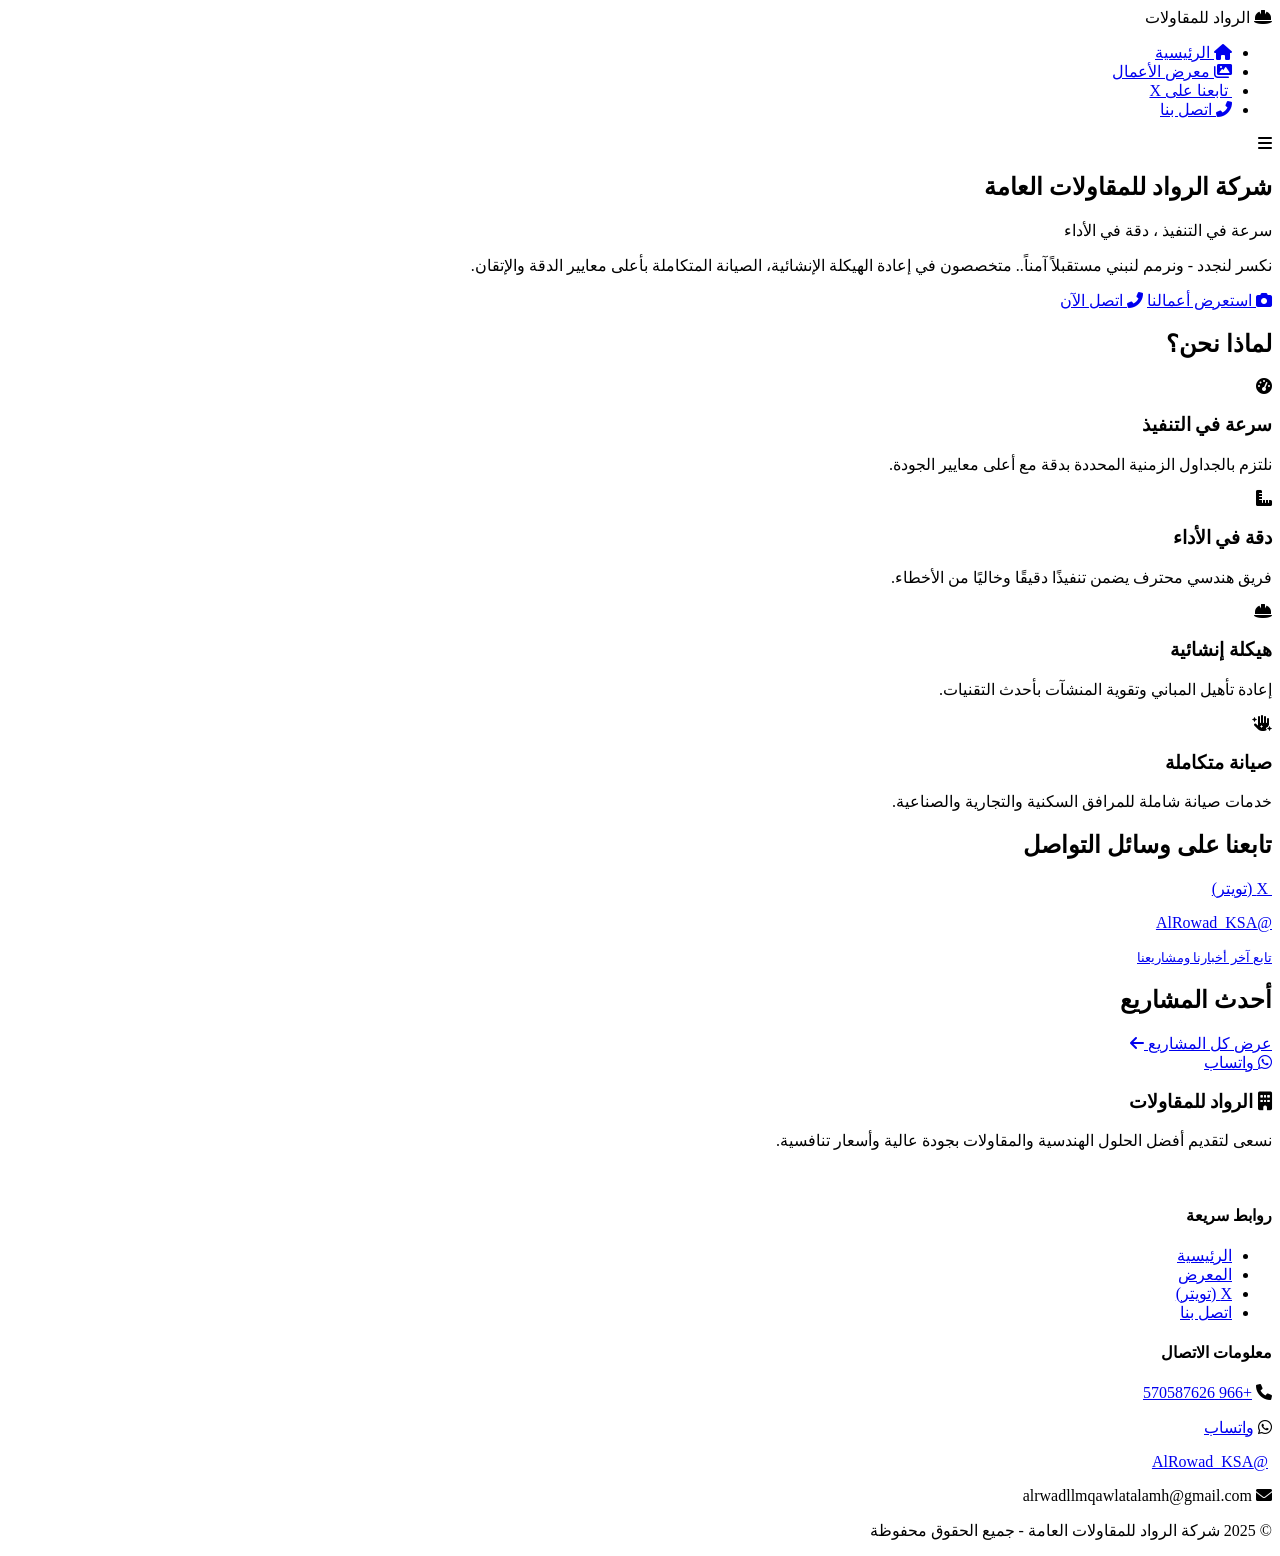
==== index.html @ 6d1a8a6c "Add files via upload" ====
<!DOCTYPE html>
<html lang="ar" dir="rtl">
<head>
  <meta charset="UTF-8">
  <meta name="viewport" content="width=device-width, initial-scale=1.0, viewport-fit=cover">
  <title>الرواد للمقاولات | الرئيسية</title>
  <link rel="stylesheet" href="style.css">
  <link href="https://fonts.googleapis.com/css2?family=Tajawal:wght@300;400;500;700;800&display=swap" rel="stylesheet">
  <link rel="stylesheet" href="https://cdnjs.cloudflare.com/ajax/libs/font-awesome/6.0.0-beta3/css/all.min.css">
</head>
<body>

  <nav class="navbar">
    <div class="nav-container">
      <div class="logo">
        <i class="fas fa-hard-hat"></i> 
        <span>الرواد للمقاولات</span>
      </div>
      <ul class="nav-links">
        <li><a href="index.html" class="active"><i class="fas fa-home"></i> الرئيسية</a></li>
        <li><a href="gallery.html"><i class="fas fa-images"></i> معرض الأعمال</a></li>
        <li><a href="https://x.com/AlRowad_KSA" target="_blank" rel="noopener noreferrer"><i class="fab fa-x-twitter"></i> تابعنا على X</a></li>
        <li><a href="#contact"><i class="fas fa-phone-alt"></i> اتصل بنا</a></li>
      </ul>
      <div class="menu-toggle" id="mobile-menu">
        <i class="fas fa-bars"></i>
      </div>
    </div>
  </nav>

  <section class="hero">
    <div class="hero-overlay"></div>
    <div class="hero-content">
      <h1 class="hero-title">شركة الرواد للمقاولات العامة</h1>
      <p class="hero-slogan">سرعة في التنفيذ ، دقة في الأداء</p>
      <div class="hero-divider"></div>
      <p class="hero-description">
        نكسر لنجدد - ونرمم لنبني مستقبلاً آمناً.. متخصصون في إعادة الهيكلة الإنشائية، 
        الصيانة المتكاملة بأعلى معايير الدقة والإتقان.
      </p>
      <div class="hero-buttons">
        <a href="gallery.html" class="btn btn-primary"><i class="fas fa-camera"></i> استعرض أعمالنا</a>
        <a href="tel:966570587626" class="btn btn-outline"><i class="fas fa-phone-alt"></i> اتصل الآن</a>
      </div>
    </div>
  </section>

  <section class="features">
    <div class="container">
      <h2 class="section-title">لماذا نحن؟</h2>
      <div class="features-grid">
        <div class="feature-card">
          <div class="feature-icon"><i class="fas fa-tachometer-alt"></i></div>
          <h3>سرعة في التنفيذ</h3>
          <p>نلتزم بالجداول الزمنية المحددة بدقة مع أعلى معايير الجودة.</p>
        </div>
        <div class="feature-card">
          <div class="feature-icon"><i class="fas fa-ruler-combined"></i></div>
          <h3>دقة في الأداء</h3>
          <p>فريق هندسي محترف يضمن تنفيذًا دقيقًا وخاليًا من الأخطاء.</p>
        </div>
        <div class="feature-card">
          <div class="feature-icon"><i class="fas fa-hard-hat"></i></div>
          <h3>هيكلة إنشائية</h3>
          <p>إعادة تأهيل المباني وتقوية المنشآت بأحدث التقنيات.</p>
        </div>
        <div class="feature-card">
          <div class="feature-icon"><i class="fas fa-hand-sparkles"></i></div>
          <h3>صيانة متكاملة</h3>
          <p>خدمات صيانة شاملة للمرافق السكنية والتجارية والصناعية.</p>
        </div>
      </div>
    </div>
  </section>

  <!-- قسم وسائل التواصل الاجتماعي مع X -->
  <section class="social-section">
    <div class="container">
      <h2 class="section-title">تابعنا على وسائل التواصل</h2>
      <div class="social-links">
        <a href="https://x.com/AlRowad_KSA" target="_blank" rel="noopener noreferrer" class="social-card x-card">
          <i class="fab fa-x-twitter"></i>
          <span>X (تويتر)</span>
          <p>@AlRowad_KSA</p>
          <small>تابع آخر أخبارنا ومشاريعنا</small>
        </a>
      </div>
    </div>
  </section>

  <section class="preview-gallery">
    <div class="container">
      <h2 class="section-title">أحدث المشاريع</h2>
      <div class="preview-grid" id="previewGrid"></div>
      <div class="center-btn">
        <a href="gallery.html" class="btn btn-secondary">عرض كل المشاريع <i class="fas fa-arrow-left"></i></a>
      </div>
    </div>
  </section>

  <div class="whatsapp-float">
    <a href="https://wa.me/966570587626" target="_blank" rel="noopener noreferrer">
      <i class="fab fa-whatsapp"></i> واتساب
    </a>
  </div>

  <footer id="contact">
    <div class="footer-container">
      <div class="footer-col">
        <h3><i class="fas fa-building"></i> الرواد للمقاولات</h3>
        <p>نسعى لتقديم أفضل الحلول الهندسية والمقاولات بجودة عالية وأسعار تنافسية.</p>
        <div class="social-icons">
          <a href="https://x.com/AlRowad_KSA" target="_blank" rel="noopener noreferrer"><i class="fab fa-x-twitter"></i></a>
        </div>
      </div>
      <div class="footer-col">
        <h4>روابط سريعة</h4>
        <ul>
          <li><a href="index.html">الرئيسية</a></li>
          <li><a href="gallery.html">المعرض</a></li>
          <li><a href="https://x.com/AlRowad_KSA" target="_blank">X (تويتر)</a></li>
          <li><a href="tel:966570587626">اتصل بنا</a></li>
        </ul>
      </div>
      <div class="footer-col">
        <h4>معلومات الاتصال</h4>
        <p><i class="fas fa-phone"></i> <a href="tel:966570587626">+966 570587626</a></p>
        <p><i class="fab fa-whatsapp"></i> <a href="https://wa.me/966570587626" target="_blank">واتساب</a></p>
        <p><i class="fab fa-x-twitter"></i> <a href="https://x.com/AlRowad_KSA" target="_blank">@AlRowad_KSA</a></p>
        <p><i class="fas fa-envelope"></i> alrwadllmqawlatalamh@gmail.com</p>
      </div>
    </div>
    <div class="footer-bottom">
      <p>© 2025 شركة الرواد للمقاولات العامة - جميع الحقوق محفوظة</p>
    </div>
  </footer>

  <script src="main.js"></script>
</body>
</html>
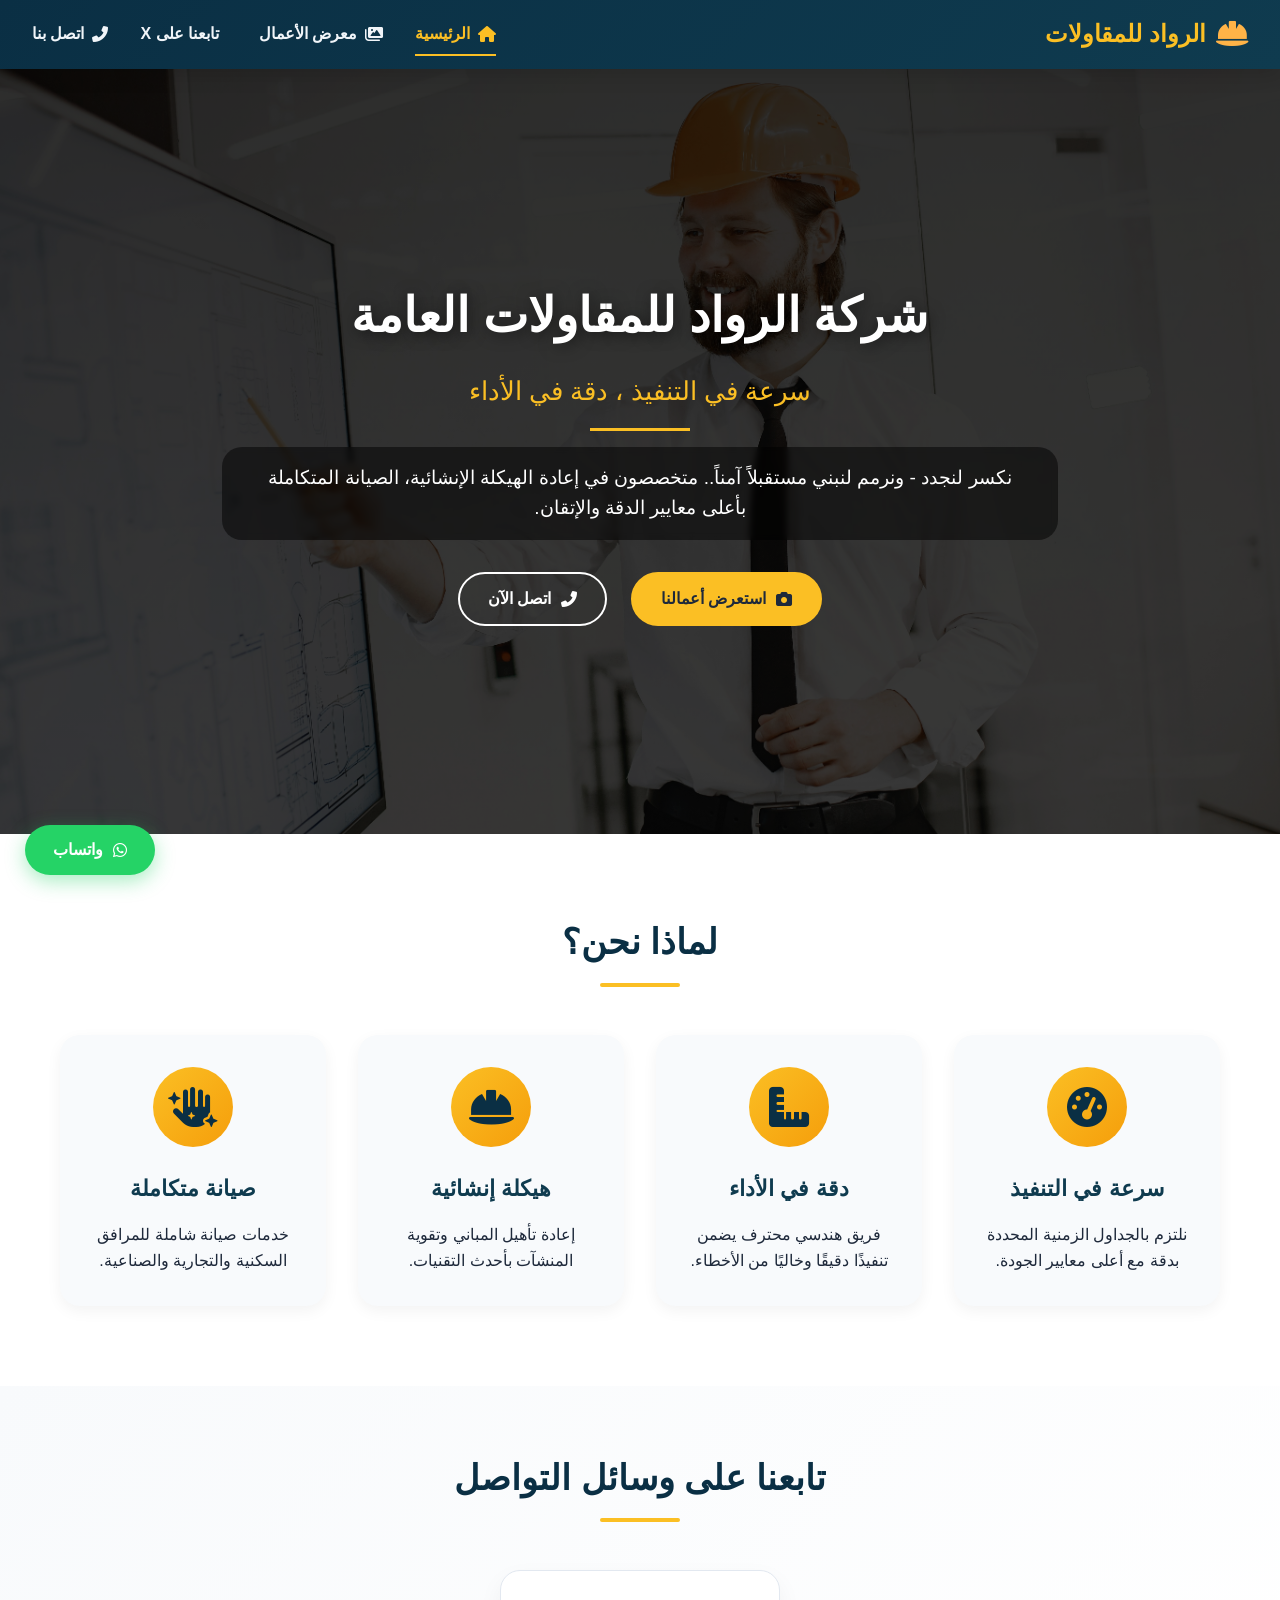
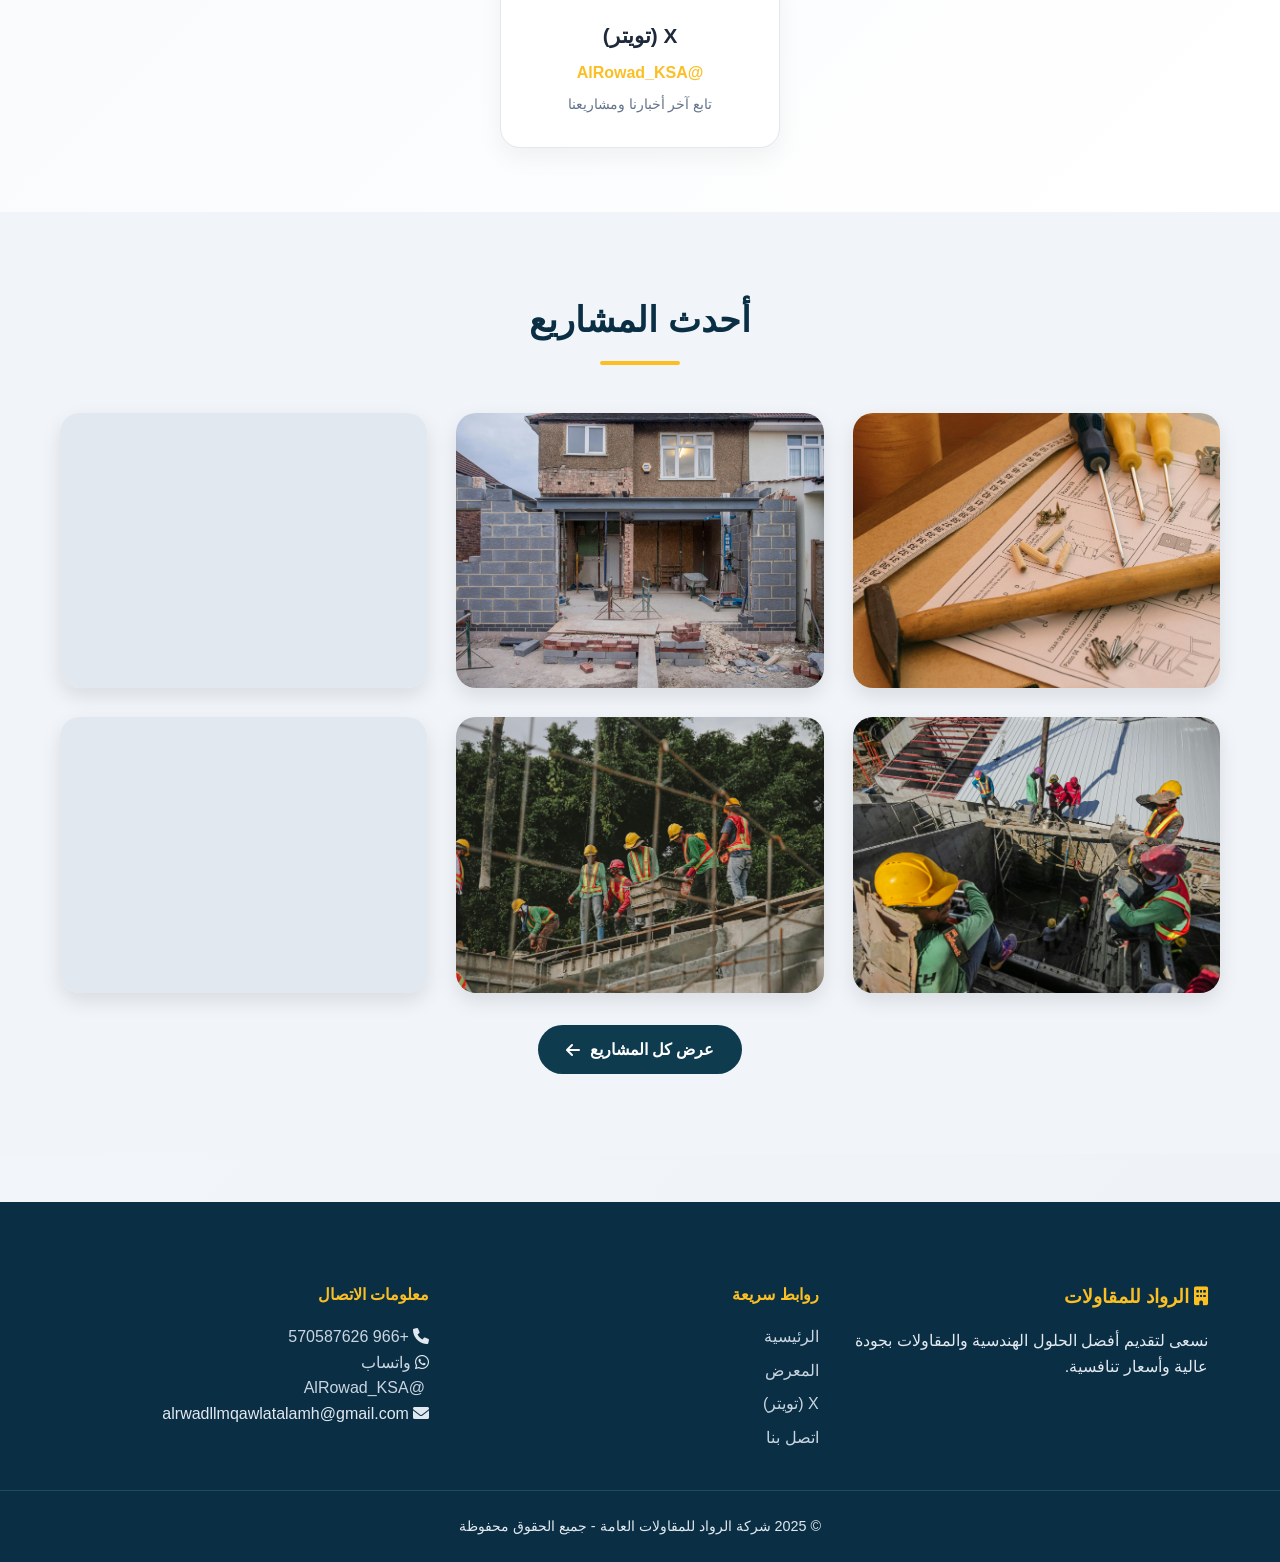
==== commit cc42451c: "Update index.html" ====
--- a/index.html
+++ b/index.html
@@ -3,6 +3,8 @@
 <head>
   <meta charset="UTF-8">
   <meta name="viewport" content="width=device-width, initial-scale=1.0, viewport-fit=cover">
+  <meta name="description" content="شركة الرواد للمقاولات بالمدينة المنورة: مقاول تكسير وترميم، قص خرسانه، مقاول بناء، معلم بلاط، مقاول انترلوك، ايبوكسي ارضيات، وعزل مائي بأعلى جودة.">
+<meta name="keywords" content="مقاول تكسير وترميم المدينة المنورة, قص خرسانه, مقاول بناء, معلم بلاط, مقاول انترلوك, ايبوكسي ارضيات, عزل مائي">
   <title>الرواد للمقاولات | الرئيسية</title>
   <link rel="stylesheet" href="style.css">
   <link href="https://fonts.googleapis.com/css2?family=Tajawal:wght@300;400;500;700;800&display=swap" rel="stylesheet">
@@ -137,4 +139,4 @@
 
   <script src="main.js"></script>
 </body>
-</html>+</html>
--- a/style.css
+++ b/style.css
@@ -0,0 +1,745 @@
+/* ============================================
+   style.css - الملف الرئيسي للأنماط
+   ============================================ */
+
+* {
+  margin: 0;
+  padding: 0;
+  box-sizing: border-box;
+}
+
+body {
+  font-family: 'Tajawal', 'Segoe UI', Tahoma, sans-serif;
+  background: linear-gradient(135deg, #f8fafc 0%, #eef2f7 100%);
+  color: #1e293b;
+  line-height: 1.6;
+}
+
+/* ========== شريط التنقل ========== */
+.navbar {
+  background: linear-gradient(135deg, #0a2f44 0%, #0f3b4f 100%);
+  box-shadow: 0 4px 20px rgba(0, 0, 0, 0.15);
+  position: sticky;
+  top: 0;
+  z-index: 1000;
+  padding: 0.8rem 0;
+}
+
+.nav-container {
+  max-width: 1300px;
+  margin: 0 auto;
+  display: flex;
+  justify-content: space-between;
+  align-items: center;
+  padding: 0 2rem;
+  flex-wrap: wrap;
+}
+
+.logo {
+  color: #fbbf24;
+  font-size: 1.5rem;
+  font-weight: 800;
+  display: flex;
+  align-items: center;
+  gap: 10px;
+}
+
+.logo i {
+  font-size: 1.8rem;
+  color: #ffb347;
+}
+
+.nav-links {
+  display: flex;
+  list-style: none;
+  gap: 2rem;
+  transition: all 0.3s ease;
+}
+
+.nav-links li a {
+  color: #f1f5f9;
+  text-decoration: none;
+  font-weight: 600;
+  font-size: 1rem;
+  padding: 0.5rem 0;
+  transition: 0.3s;
+  border-bottom: 2px solid transparent;
+  display: inline-flex;
+  align-items: center;
+  gap: 8px;
+}
+
+.nav-links li a:hover,
+.nav-links li a.active {
+  color: #fbbf24;
+  border-bottom-color: #fbbf24;
+}
+
+.menu-toggle {
+  display: none;
+  font-size: 1.8rem;
+  color: white;
+  cursor: pointer;
+}
+
+/* ========== القسم الرئيسي Hero ========== */
+.hero {
+  position: relative;
+  min-height: 85vh;
+  background: linear-gradient(rgba(0, 0, 0, 0.7), rgba(0, 0, 0, 0.6)), url('eng.jpg.jpg');
+  background-size: cover;
+  background-position: center;
+  background-attachment: fixed;
+  display: flex;
+  align-items: center;
+  justify-content: center;
+  text-align: center;
+}
+
+.hero-overlay {
+  position: absolute;
+  top: 0;
+  left: 0;
+  width: 100%;
+  height: 100%;
+  background: rgba(0, 0, 0, 0.4);
+}
+
+.hero-content {
+  position: relative;
+  z-index: 2;
+  max-width: 900px;
+  padding: 2rem;
+  animation: fadeInUp 0.8s ease;
+}
+
+@keyframes fadeInUp {
+  from {
+    opacity: 0;
+    transform: translateY(30px);
+  }
+  to {
+    opacity: 1;
+    transform: translateY(0);
+  }
+}
+
+.hero-title {
+  font-size: 3rem;
+  font-weight: 800;
+  color: #fff;
+  text-shadow: 2px 2px 15px rgba(0, 0, 0, 0.5);
+  margin-bottom: 1rem;
+}
+
+.hero-slogan {
+  font-size: 1.6rem;
+  font-weight: 500;
+  color: #fbbf24;
+  margin-bottom: 1rem;
+}
+
+.hero-divider {
+  width: 100px;
+  height: 3px;
+  background: #fbbf24;
+  margin: 1rem auto;
+}
+
+.hero-description {
+  font-size: 1.2rem;
+  color: #fff;
+  background: rgba(0, 0, 0, 0.5);
+  padding: 1rem 1.5rem;
+  border-radius: 20px;
+  backdrop-filter: blur(3px);
+  margin-bottom: 2rem;
+}
+
+/* أزرار */
+.btn {
+  display: inline-flex;
+  align-items: center;
+  gap: 10px;
+  padding: 12px 28px;
+  text-decoration: none;
+  border-radius: 50px;
+  font-weight: 600;
+  transition: all 0.3s ease;
+  font-size: 1rem;
+}
+
+.btn-primary {
+  background: #fbbf24;
+  color: #1e293b;
+  border: 2px solid #fbbf24;
+}
+
+.btn-primary:hover {
+  background: transparent;
+  color: #fbbf24;
+  transform: translateY(-3px);
+  box-shadow: 0 10px 25px rgba(0, 0, 0, 0.2);
+}
+
+.btn-outline {
+  background: transparent;
+  color: white;
+  border: 2px solid white;
+}
+
+.btn-outline:hover {
+  background: white;
+  color: #0a2f44;
+  transform: translateY(-3px);
+}
+
+.btn-secondary {
+  background: #0f3b4f;
+  color: white;
+  border: none;
+}
+
+.btn-secondary:hover {
+  background: #1e4a62;
+  transform: translateY(-2px);
+}
+
+.hero-buttons {
+  display: flex;
+  gap: 1.5rem;
+  justify-content: center;
+  flex-wrap: wrap;
+}
+
+/* ========== قسم المميزات ========== */
+.container {
+  max-width: 1200px;
+  margin: 0 auto;
+  padding: 0 20px;
+}
+
+.features {
+  padding: 5rem 0;
+  background: #ffffff;
+}
+
+.section-title {
+  text-align: center;
+  font-size: 2.2rem;
+  font-weight: 700;
+  color: #0a2f44;
+  margin-bottom: 3rem;
+  position: relative;
+  padding-bottom: 1rem;
+}
+
+.section-title::after {
+  content: '';
+  position: absolute;
+  bottom: 0;
+  right: 50%;
+  transform: translateX(50%);
+  width: 80px;
+  height: 4px;
+  background: #fbbf24;
+  border-radius: 2px;
+}
+
+.features-grid {
+  display: grid;
+  grid-template-columns: repeat(auto-fit, minmax(250px, 1fr));
+  gap: 2rem;
+}
+
+.feature-card {
+  text-align: center;
+  padding: 2rem;
+  background: #f8fafc;
+  border-radius: 20px;
+  transition: all 0.3s ease;
+  box-shadow: 0 5px 15px rgba(0, 0, 0, 0.05);
+}
+
+.feature-card:hover {
+  transform: translateY(-10px);
+  box-shadow: 0 15px 35px rgba(0, 0, 0, 0.1);
+  background: white;
+}
+
+.feature-icon {
+  width: 80px;
+  height: 80px;
+  background: linear-gradient(135deg, #fbbf24, #f59e0b);
+  border-radius: 50%;
+  display: flex;
+  align-items: center;
+  justify-content: center;
+  margin: 0 auto 1.5rem;
+}
+
+.feature-icon i {
+  font-size: 2.5rem;
+  color: #0a2f44;
+}
+
+.feature-card h3 {
+  font-size: 1.4rem;
+  margin-bottom: 1rem;
+  color: #0f3b4f;
+}
+
+/* ========== معاينة المعرض ========== */
+.preview-gallery {
+  padding: 5rem 0;
+  background: #f1f5f9;
+}
+
+.preview-grid {
+  display: grid;
+  grid-template-columns: repeat(auto-fit, minmax(280px, 1fr));
+  gap: 1.8rem;
+  margin-bottom: 2rem;
+}
+
+.preview-item {
+  overflow: hidden;
+  border-radius: 20px;
+  box-shadow: 0 8px 20px rgba(0, 0, 0, 0.1);
+  transition: 0.3s;
+  aspect-ratio: 4 / 3;
+}
+
+.preview-item img {
+  width: 100%;
+  height: 100%;
+  object-fit: cover;
+  transition: transform 0.5s ease;
+}
+
+.preview-item:hover img {
+  transform: scale(1.1);
+}
+
+.center-btn {
+  text-align: center;
+  margin-top: 2rem;
+}
+
+/* ========== صفحة المعرض ========== */
+.gallery-header {
+  background: linear-gradient(135deg, #0a2f44, #1e4a62);
+  padding: 4rem 2rem;
+  text-align: center;
+  color: white;
+}
+
+.gallery-header-content h1 {
+  font-size: 2.5rem;
+  margin-bottom: 1rem;
+}
+
+.gallery-header-content i {
+  color: #fbbf24;
+}
+
+.gallery-filter {
+  display: flex;
+  justify-content: center;
+  gap: 1rem;
+  padding: 2rem;
+  flex-wrap: wrap;
+  background: #ffffff;
+  border-bottom: 1px solid #e2e8f0;
+}
+
+.filter-btn {
+  padding: 8px 24px;
+  border: none;
+  background: #e2e8f0;
+  color: #1e293b;
+  border-radius: 50px;
+  cursor: pointer;
+  font-weight: 600;
+  transition: all 0.3s;
+  font-family: inherit;
+  font-size: 0.95rem;
+}
+
+.filter-btn.active,
+.filter-btn:hover {
+  background: #fbbf24;
+  color: #0a2f44;
+  transform: translateY(-2px);
+}
+
+.container-gallery {
+  max-width: 1300px;
+  margin: 0 auto;
+  padding: 2rem;
+}
+
+.gallery-grid {
+  display: grid;
+  grid-template-columns: repeat(auto-fill, minmax(320px, 1fr));
+  gap: 2rem;
+}
+
+.gallery-item {
+  position: relative;
+  border-radius: 20px;
+  overflow: hidden;
+  box-shadow: 0 10px 25px rgba(0, 0, 0, 0.1);
+  transition: all 0.4s cubic-bezier(0.175, 0.885, 0.32, 1.275);
+  cursor: pointer;
+  aspect-ratio: 4 / 3;
+}
+
+.gallery-item img {
+  width: 100%;
+  height: 100%;
+  object-fit: cover;
+  transition: transform 0.5s ease;
+}
+
+.gallery-item:hover {
+  transform: translateY(-8px);
+  box-shadow: 0 20px 35px rgba(0, 0, 0, 0.2);
+}
+
+.gallery-item:hover img {
+  transform: scale(1.08);
+}
+
+.gallery-overlay {
+  position: absolute;
+  bottom: -100%;
+  left: 0;
+  right: 0;
+  background: linear-gradient(to top, rgba(0, 0, 0, 0.9), transparent);
+  color: white;
+  padding: 1.5rem;
+  transition: bottom 0.4s ease;
+}
+
+.gallery-item:hover .gallery-overlay {
+  bottom: 0;
+}
+
+.gallery-overlay h3 {
+  font-size: 1.1rem;
+  margin-bottom: 0.3rem;
+}
+
+.gallery-overlay p {
+  font-size: 0.85rem;
+  opacity: 0.9;
+}
+
+/* ========== زر تحميل المزيد ========== */
+.load-more-container {
+  text-align: center;
+  margin: 3rem 0;
+}
+
+.btn-load-more {
+  background: #0f3b4f;
+  color: white;
+  border: none;
+  padding: 12px 32px;
+  border-radius: 50px;
+  font-weight: 600;
+  font-size: 1rem;
+  cursor: pointer;
+  transition: all 0.3s;
+  display: inline-flex;
+  align-items: center;
+  gap: 10px;
+}
+
+.btn-load-more:hover {
+  background: #fbbf24;
+  color: #0a2f44;
+  transform: translateY(-2px);
+}
+
+/* ========== واتساب ثابت ========== */
+.whatsapp-float {
+  position: fixed;
+  bottom: 25px;
+  left: 25px;
+  z-index: 9999;
+}
+
+.whatsapp-float a {
+  background: #25d366;
+  color: white;
+  padding: 12px 28px;
+  border-radius: 50px;
+  text-decoration: none;
+  font-weight: bold;
+  display: flex;
+  align-items: center;
+  gap: 10px;
+  box-shadow: 0 6px 20px rgba(37, 211, 102, 0.4);
+  transition: all 0.3s;
+  font-size: 1rem;
+}
+
+.whatsapp-float a:hover {
+  transform: scale(1.08);
+  box-shadow: 0 10px 25px rgba(37, 211, 102, 0.5);
+}
+
+/* ========== تذييل الصفحة ========== */
+footer {
+  background: #0a2f44;
+  color: #e2e8f0;
+  padding-top: 3rem;
+  margin-top: 3rem;
+}
+
+.footer-container {
+  max-width: 1200px;
+  margin: 0 auto;
+  display: grid;
+  grid-template-columns: repeat(auto-fit, minmax(250px, 1fr));
+  gap: 2rem;
+  padding: 2rem;
+}
+
+.footer-col h3,
+.footer-col h4 {
+  color: #fbbf24;
+  margin-bottom: 1rem;
+}
+
+.footer-col ul {
+  list-style: none;
+}
+
+.footer-col ul li {
+  margin-bottom: 0.5rem;
+}
+
+.footer-col ul li a,
+.footer-col p a {
+  color: #cbd5e1;
+  text-decoration: none;
+  transition: 0.3s;
+}
+
+.footer-col ul li a:hover,
+.footer-col p a:hover {
+  color: #fbbf24;
+}
+
+.footer-bottom {
+  text-align: center;
+  padding: 1.5rem;
+  border-top: 1px solid #1e4a62;
+  font-size: 0.9rem;
+}
+
+/* ========== تصميم متجاوب ========== */
+@media (max-width: 768px) {
+  .menu-toggle {
+    display: block;
+  }
+
+  .nav-links {
+    position: fixed;
+    top: 70px;
+    right: -100%;
+    width: 70%;
+    height: calc(100vh - 70px);
+    background: #0f3b4f;
+    flex-direction: column;
+    align-items: center;
+    padding: 2rem;
+    transition: 0.3s;
+    gap: 1.5rem;
+    box-shadow: -5px 0 15px rgba(0, 0, 0, 0.2);
+  }
+
+  .nav-links.nav-active {
+    right: 0;
+  }
+
+  .hero-title {
+    font-size: 2rem;
+  }
+
+  .hero-slogan {
+    font-size: 1.2rem;
+  }
+
+  .hero-description {
+    font-size: 1rem;
+  }
+
+  .section-title {
+    font-size: 1.8rem;
+  }
+
+  .gallery-grid {
+    grid-template-columns: repeat(auto-fill, minmax(280px, 1fr));
+    gap: 1.5rem;
+  }
+
+  .filter-btn {
+    padding: 6px 16px;
+    font-size: 0.85rem;
+  }
+}
+
+/* ========== تأثيرات إضافية ========== */
+@keyframes shimmer {
+  0% {
+    background-position: -1000px 0;
+  }
+  100% {
+    background-position: 1000px 0;
+  }
+}
+
+img {
+  background: #e2e8f0;
+}
+
+/* مودال لعرض الصور (اختياري) */
+.modal {
+  display: none;
+  position: fixed;
+  z-index: 10000;
+  left: 0;
+  top: 0;
+  width: 100%;
+  height: 100%;
+  background-color: rgba(0, 0, 0, 0.95);
+  justify-content: center;
+  align-items: center;
+}
+
+.modal-content {
+  max-width: 90%;
+  max-height: 90%;
+  border-radius: 15px;
+}
+
+.modal-close {
+  position: absolute;
+  top: 20px;
+  left: 35px;
+  color: #fff;
+  font-size: 40px;
+  cursor: pointer;
+}
+.social-section {
+  padding: 4rem 0;
+  background: linear-gradient(135deg, #f8fafc 0%, #ffffff 100%);
+}
+
+.social-links {
+  display: flex;
+  justify-content: center;
+  gap: 2rem;
+  flex-wrap: wrap;
+  margin-top: 2rem;
+}
+
+.social-card {
+  background: white;
+  border-radius: 20px;
+  padding: 2rem 2.5rem;
+  text-align: center;
+  text-decoration: none;
+  transition: all 0.3s ease;
+  box-shadow: 0 10px 25px rgba(0, 0, 0, 0.05);
+  min-width: 280px;
+  border: 1px solid #e2e8f0;
+}
+
+.social-card:hover {
+  transform: translateY(-8px);
+  box-shadow: 0 20px 35px rgba(0, 0, 0, 0.1);
+}
+
+.social-card i {
+  font-size: 3.5rem;
+  margin-bottom: 1rem;
+  display: block;
+}
+
+.social-card span {
+  font-size: 1.3rem;
+  font-weight: 700;
+  display: block;
+  margin-bottom: 0.5rem;
+  color: #1e293b;
+}
+
+.social-card p {
+  font-size: 1rem;
+  color: #fbbf24;
+  margin: 0.5rem 0;
+  font-weight: 600;
+}
+
+.social-card small {
+  font-size: 0.85rem;
+  color: #64748b;
+  display: block;
+  margin-top: 0.5rem;
+}
+
+/* منصة X (تويتر) */
+.x-card i {
+  color: #000000;
+}
+
+.x-card:hover {
+  border-color: #000000;
+  background: linear-gradient(135deg, #ffffff 0%, #f8f9fa 100%);
+}
+
+.x-card:hover i {
+  color: #1DA1F2;
+}
+
+.x-card:hover p {
+  color: #1DA1F2;
+}
+
+/* أيقونات التواصل في الفوتر */
+.footer-col .social-icons {
+  display: flex;
+  gap: 1rem;
+  margin-top: 1rem;
+}
+
+.footer-col .social-icons a {
+  color: #cbd5e1;
+  font-size: 1.5rem;
+  transition: 0.3s;
+}
+
+.footer-col .social-icons a:hover {
+  color: #fbbf24;
+  transform: translateY(-3px);
+}
+
+.footer-col .social-icons .fa-x-twitter:hover {
+  color: #1DA1F2;
+}
+
+/* تحديث أنماط الروابط في الفوتر */
+.footer-col ul li a i,
+.footer-col p a i {
+  margin-left: 8px;
+}
+
+/* تحسين عرض أيقونة X في شريط التنقل */
+.nav-links li a i.fa-x-twitter {
+  font-size: 1.1rem;
+}
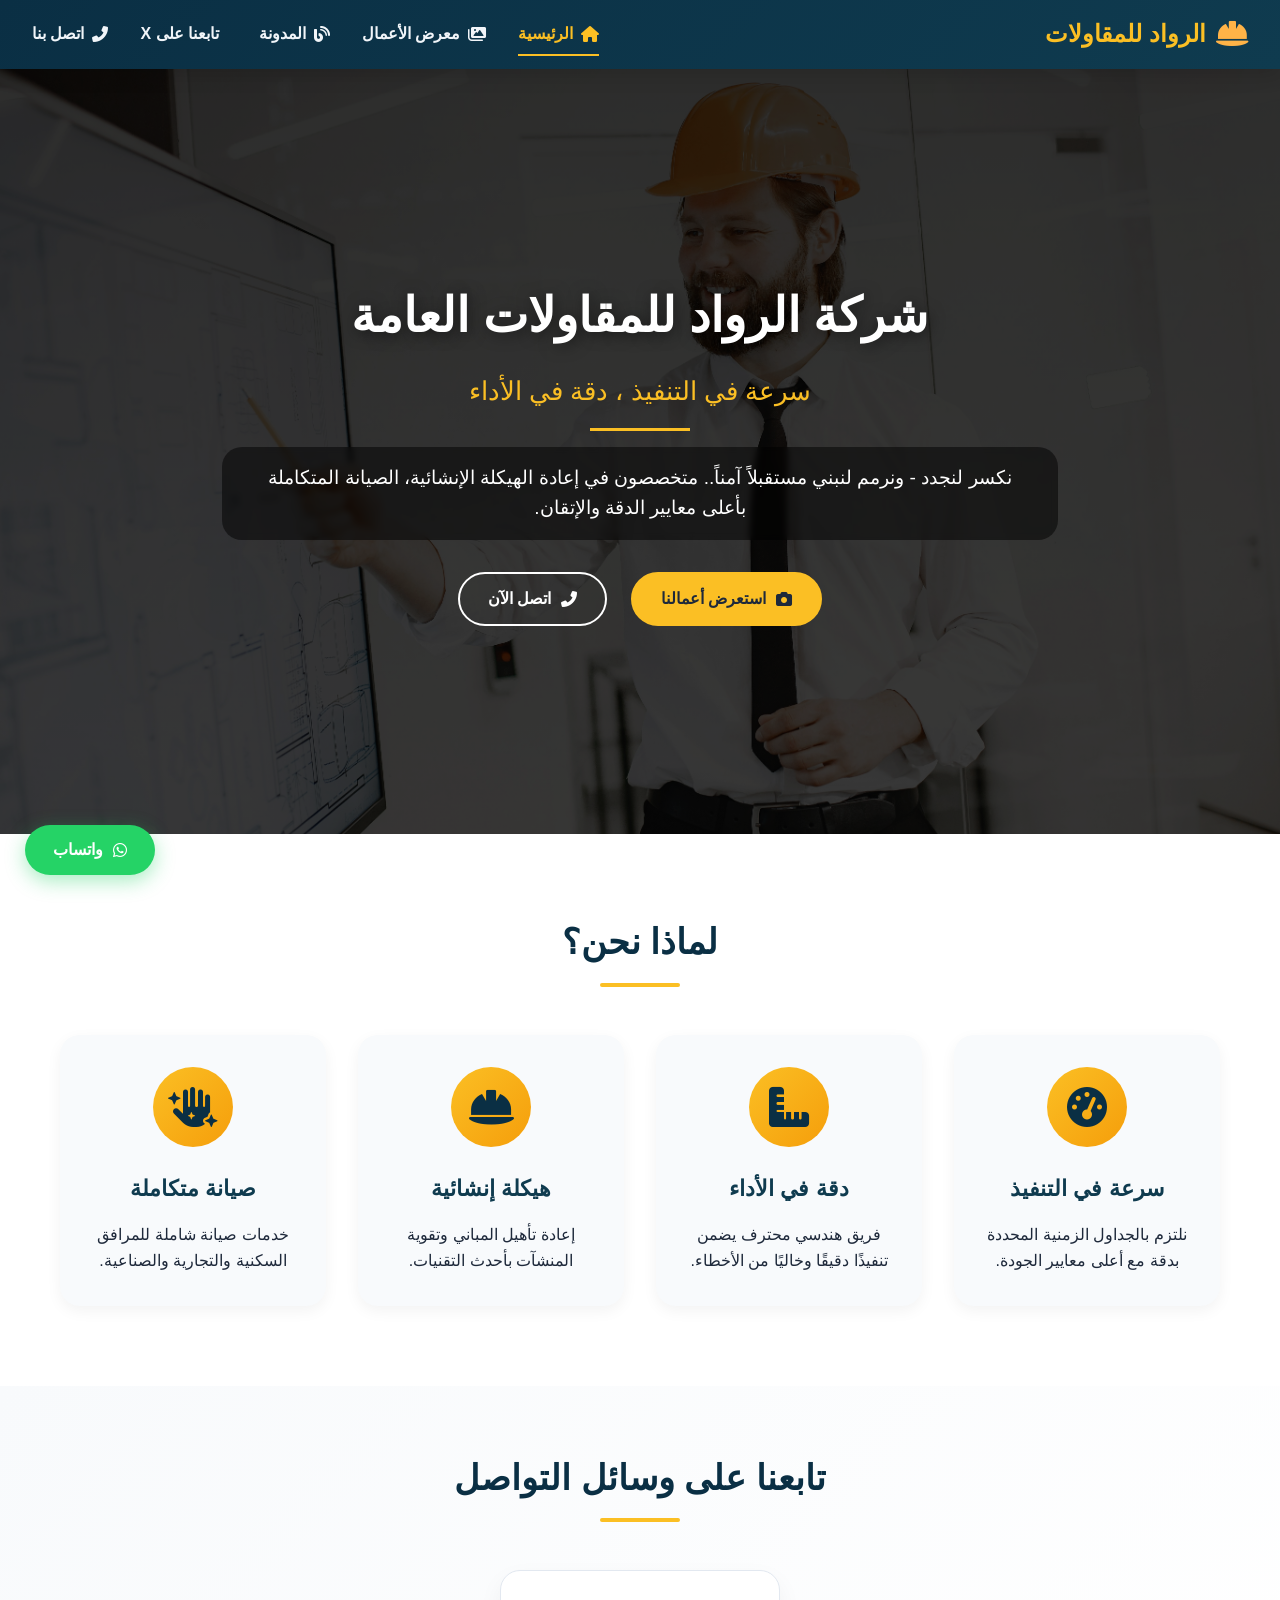
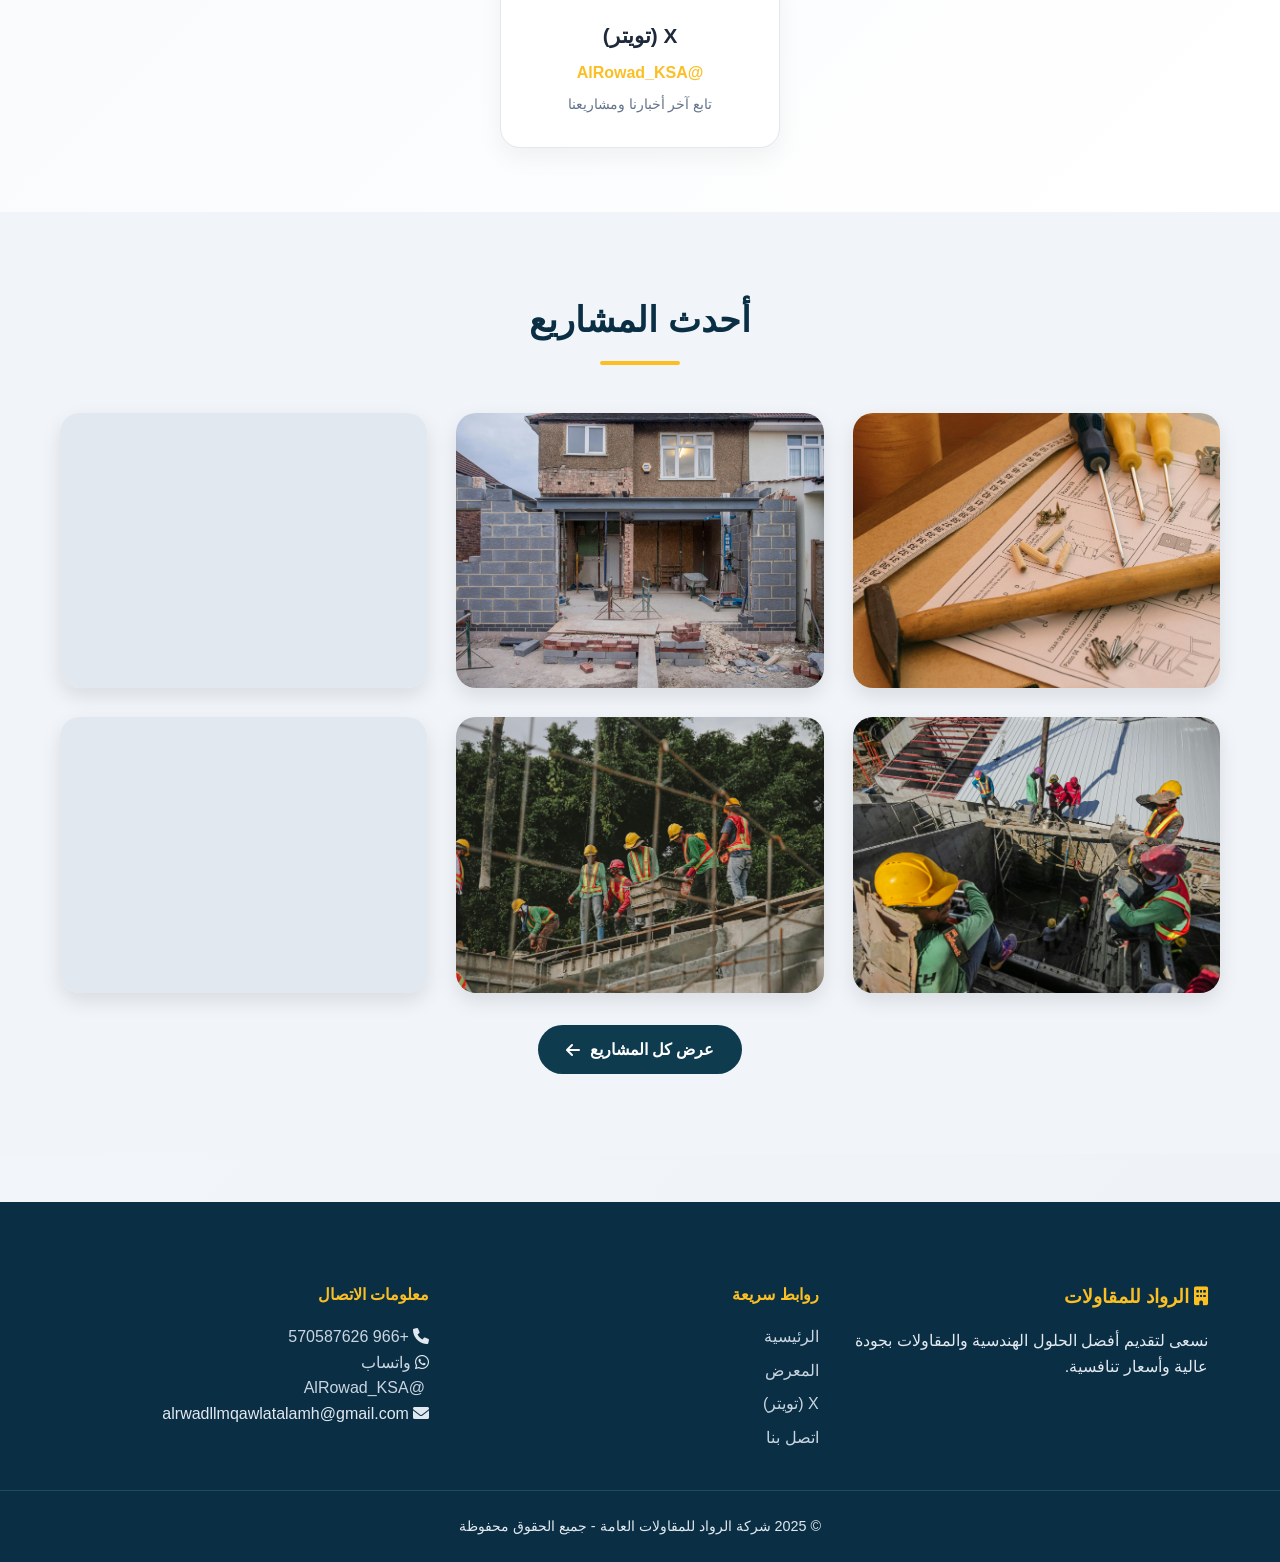
==== commit bb1b843c: "Update index.html" ====
--- a/index.html
+++ b/index.html
@@ -20,7 +20,8 @@
       </div>
       <ul class="nav-links">
         <li><a href="index.html" class="active"><i class="fas fa-home"></i> الرئيسية</a></li>
-        <li><a href="gallery.html"><i class="fas fa-images"></i> معرض الأعمال</a></li>
+       <li><a href="gallery.html"><i class="fas fa-images"></i> معرض الأعمال</a></li>
+       <li><a href="blog.html"><i class="fas fa-blog"></i> المدونة</a></li> 
         <li><a href="https://x.com/AlRowad_KSA" target="_blank" rel="noopener noreferrer"><i class="fab fa-x-twitter"></i> تابعنا على X</a></li>
         <li><a href="#contact"><i class="fas fa-phone-alt"></i> اتصل بنا</a></li>
       </ul>
